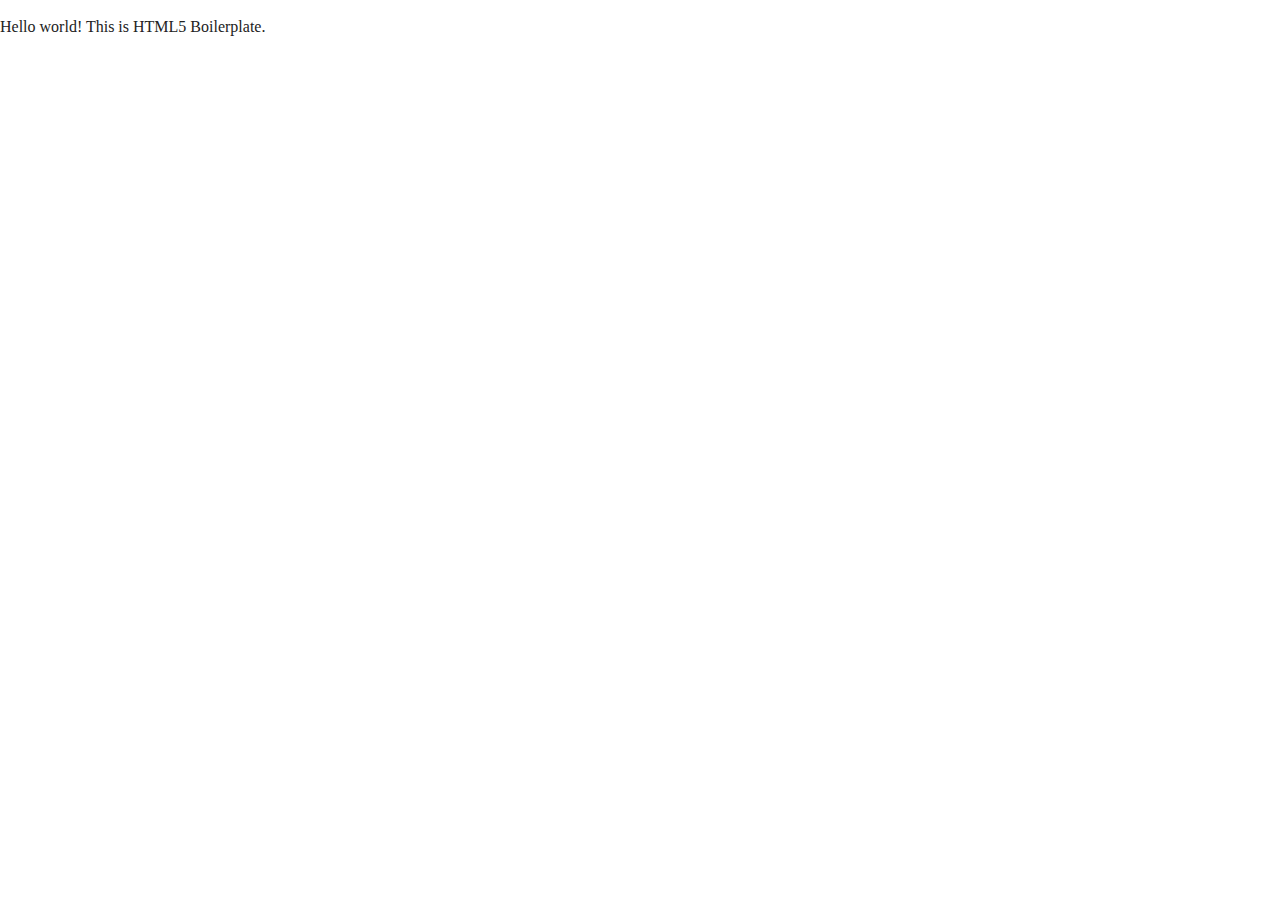
==== about/index.html @ d0c74fc8 "initial commit" ====
<!doctype html>
<html class="no-js" lang="">

<head>
  <meta charset="utf-8">
  <title></title>
  <meta name="description" content="">
  <meta name="viewport" content="width=device-width, initial-scale=1">

  <link rel="manifest" href="site.webmanifest">
  <link rel="../apple-touch-icon" href="../icon.png">
  <!-- Place favicon.ico in the root directory -->

  <link rel="stylesheet" href="../css/normalize.css">
  <link rel="stylesheet" href="../css/main.css">

  <meta name="theme-color" content="#fafafa">
</head>

<body>
  <!--[if IE]>
    <p class="browserupgrade">You are using an <strong>outdated</strong> browser. Please <a href="https://browsehappy.com/">upgrade your browser</a> to improve your experience and security.</p>
  <![endif]-->

  <!-- Add your site or application content here -->
  <p>Hello world! This is HTML5 Boilerplate.</p>
  <script src="../js/vendor/modernizr-3.8.0.min.js"></script>
  <script src="https://code.jquery.com/jquery-3.4.1.min.js" integrity="sha256-CSXorXvZcTkaix6Yvo6HppcZGetbYMGWSFlBw8HfCJo=" crossorigin="anonymous"></script>
  <script>window.jQuery || document.write('<script src="../js/vendor/jquery-3.4.1.min.js"><\/script>')</script>
  <script src="../js/plugins.js"></script>
  <script src="../js/main.js"></script>

  <!-- Google Analytics: change UA-XXXXX-Y to be your site's ID. -->
  <script>
    window.ga = function () { ga.q.push(arguments) }; ga.q = []; ga.l = +new Date;
    ga('create', 'UA-XXXXX-Y', 'auto'); ga('set','transport','beacon'); ga('send', 'pageview')
  </script>
  <script src="https://www.google-analytics.com/analytics.js" async></script>
</body>

</html>
---- css/main.css ----
/*! HTML5 Boilerplate v7.3.0 | MIT License | https://html5boilerplate.com/ */

/* main.css 2.0.0 | MIT License | https://github.com/h5bp/main.css#readme */
/*
 * What follows is the result of much research on cross-browser styling.
 * Credit left inline and big thanks to Nicolas Gallagher, Jonathan Neal,
 * Kroc Camen, and the H5BP dev community and team.
 */

/* ==========================================================================
   Base styles: opinionated defaults
   ========================================================================== */

html {
  color: #222;
  font-size: 1em;
  line-height: 1.4;
}

/*
 * Remove text-shadow in selection highlight:
 * https://twitter.com/miketaylr/status/12228805301
 *
 * Vendor-prefixed and regular ::selection selectors cannot be combined:
 * https://stackoverflow.com/a/16982510/7133471
 *
 * Customize the background color to match your design.
 */

::-moz-selection {
  background: #b3d4fc;
  text-shadow: none;
}

::selection {
  background: #b3d4fc;
  text-shadow: none;
}

/*
 * A better looking default horizontal rule
 */

hr {
  display: block;
  height: 1px;
  border: 0;
  border-top: 1px solid #ccc;
  margin: 1em 0;
  padding: 0;
}

/*
 * Remove the gap between audio, canvas, iframes,
 * images, videos and the bottom of their containers:
 * https://github.com/h5bp/html5-boilerplate/issues/440
 */

audio,
canvas,
iframe,
img,
svg,
video {
  vertical-align: middle;
}

/*
 * Remove default fieldset styles.
 */

fieldset {
  border: 0;
  margin: 0;
  padding: 0;
}

/*
 * Allow only vertical resizing of textareas.
 */

textarea {
  resize: vertical;
}

/* ==========================================================================
   Browser Upgrade Prompt
   ========================================================================== */

.browserupgrade {
  margin: 0.2em 0;
  background: #ccc;
  color: #000;
  padding: 0.2em 0;
}

/* ==========================================================================
   Author's custom styles
   ========================================================================== */

/* ==========================================================================
   Helper classes
   ========================================================================== */

/*
 * Hide visually and from screen readers
 */

.hidden {
  display: none !important;
}

/*
* Hide only visually, but have it available for screen readers:
* https://snook.ca/archives/html_and_css/hiding-content-for-accessibility
*
* 1. For long content, line feeds are not interpreted as spaces and small width
*    causes content to wrap 1 word per line:
*    https://medium.com/@jessebeach/beware-smushed-off-screen-accessible-text-5952a4c2cbfe
*/

.sr-only {
  border: 0;
  clip: rect(0, 0, 0, 0);
  height: 1px;
  margin: -1px;
  overflow: hidden;
  padding: 0;
  position: absolute;
  white-space: nowrap;
  width: 1px;
  /* 1 */
}

/*
* Extends the .sr-only class to allow the element
* to be focusable when navigated to via the keyboard:
* https://www.drupal.org/node/897638
*/

.sr-only.focusable:active,
.sr-only.focusable:focus {
  clip: auto;
  height: auto;
  margin: 0;
  overflow: visible;
  position: static;
  white-space: inherit;
  width: auto;
}

/*
* Hide visually and from screen readers, but maintain layout
*/

.invisible {
  visibility: hidden;
}

/*
* Clearfix: contain floats
*
* For modern browsers
* 1. The space content is one way to avoid an Opera bug when the
*    `contenteditable` attribute is included anywhere else in the document.
*    Otherwise it causes space to appear at the top and bottom of elements
*    that receive the `clearfix` class.
* 2. The use of `table` rather than `block` is only necessary if using
*    `:before` to contain the top-margins of child elements.
*/

.clearfix:before,
.clearfix:after {
  content: " ";
  /* 1 */
  display: table;
  /* 2 */
}

.clearfix:after {
  clear: both;
}

/* ==========================================================================
   EXAMPLE Media Queries for Responsive Design.
   These examples override the primary ('mobile first') styles.
   Modify as content requires.
   ========================================================================== */

@media only screen and (min-width: 35em) {
  /* Style adjustments for viewports that meet the condition */
}

@media print,
  (-webkit-min-device-pixel-ratio: 1.25),
  (min-resolution: 1.25dppx),
  (min-resolution: 120dpi) {
  /* Style adjustments for high resolution devices */
}

/* ==========================================================================
   Print styles.
   Inlined to avoid the additional HTTP request:
   https://www.phpied.com/delay-loading-your-print-css/
   ========================================================================== */

@media print {
  *,
  *:before,
  *:after {
    background: transparent !important;
    color: #000 !important;
    /* Black prints faster */
    box-shadow: none !important;
    text-shadow: none !important;
  }
  a,
  a:visited {
    text-decoration: underline;
  }
  a[href]:after {
    content: " (" attr(href) ")";
  }
  abbr[title]:after {
    content: " (" attr(title) ")";
  }
  /*
     * Don't show links that are fragment identifiers,
     * or use the `javascript:` pseudo protocol
     */
  a[href^="#"]:after,
  a[href^="javascript:"]:after {
    content: "";
  }
  pre {
    white-space: pre-wrap !important;
  }
  pre,
  blockquote {
    border: 1px solid #999;
    page-break-inside: avoid;
  }
  /*
     * Printing Tables:
     * https://web.archive.org/web/20180815150934/http://css-discuss.incutio.com/wiki/Printing_Tables
     */
  thead {
    display: table-header-group;
  }
  tr,
  img {
    page-break-inside: avoid;
  }
  p,
  h2,
  h3 {
    orphans: 3;
    widows: 3;
  }
  h2,
  h3 {
    page-break-after: avoid;
  }
}
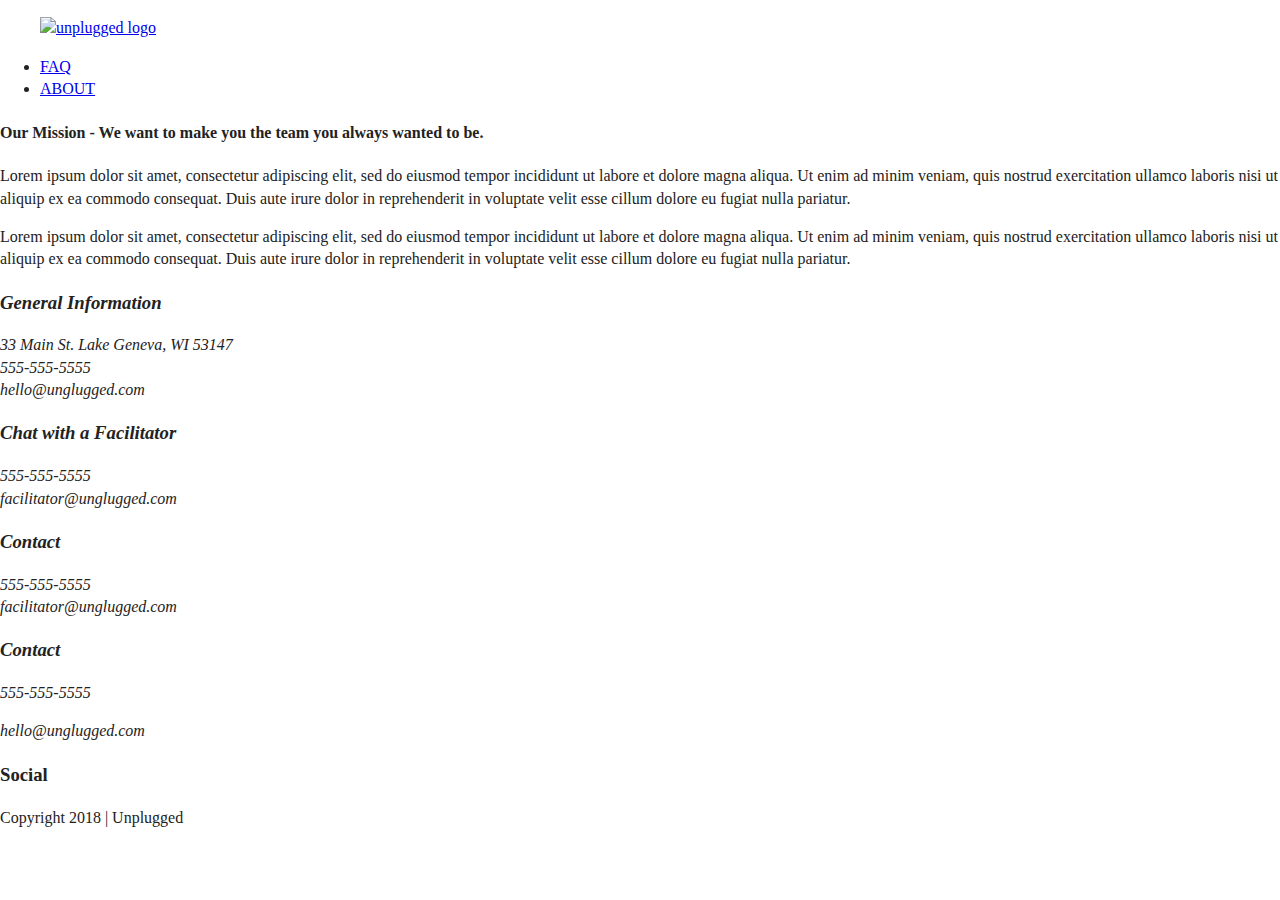
==== commit 839e2c99: "updated ABOUT html file" ====
--- a/about/index.html
+++ b/about/index.html
@@ -3,7 +3,7 @@
 
 <head>
   <meta charset="utf-8">
-  <title></title>
+  <title>Unplugged Retreat | About</title>
   <meta name="description" content="">
   <meta name="viewport" content="width=device-width, initial-scale=1">
 
@@ -18,12 +18,87 @@
 </head>
 
 <body>
-  <!--[if IE]>
-    <p class="browserupgrade">You are using an <strong>outdated</strong> browser. Please <a href="https://browsehappy.com/">upgrade your browser</a> to improve your experience and security.</p>
-  <![endif]-->
+  <header>
+    <div class="content-wrapper">
+      <figure>
+        <a href="#"><img src="img/unpluggedlogo.png" alt="unplugged logo"></a>
+      </figure>
 
-  <!-- Add your site or application content here -->
-  <p>Hello world! This is HTML5 Boilerplate.</p>
+      <div class="header-divider"></div>
+
+      <nav>
+        <ul>
+          <li><a href="faq/index.html" target="_blank">FAQ</a></li>
+          <li><a href="index.html" target="_blank">ABOUT</a></li>
+        </ul>
+      </nav>
+    </div>
+  </header>
+
+  <main>
+    <section class="mission">
+      <div class="content-wrapper">
+        <div class="mission-content">
+          <h4>Our Mission - We want to make you the team you always wanted to be.</h4>
+          <p>Lorem ipsum dolor sit amet, consectetur adipiscing elit, sed do eiusmod tempor incididunt ut labore et dolore magna aliqua. Ut enim ad minim veniam, quis nostrud exercitation ullamco laboris nisi ut aliquip ex ea commodo consequat. Duis aute irure dolor in reprehenderit in voluptate velit esse cillum dolore eu fugiat nulla pariatur.</p>
+          <p>Lorem ipsum dolor sit amet, consectetur adipiscing elit, sed do eiusmod tempor incididunt ut labore et dolore magna aliqua. Ut enim ad minim veniam, quis nostrud exercitation ullamco laboris nisi ut aliquip ex ea commodo consequat. Duis aute irure dolor in reprehenderit in voluptate velit esse cillum dolore eu fugiat nulla pariatur.</p>
+        </div>
+      </div> <!-- mission content wrapper ends -->
+    </section> <!-- contact-info -->
+
+    <section class="map">
+      <div class="content-wrapper">
+        <div class="map-content">
+        </div>
+      </div> <!-- map content wrapper ends -->
+    </section> <!-- contact-info -->
+<section class="contact">
+  <div class="content-wrapper">
+    <address class="General">
+      <h3>General Information</h3>
+      <p>33 Main St. Lake Geneva, WI 53147<br>
+          555-555-5555<br>
+          hello@unglugged.com</p>
+    </address>
+    <address class="Facilitator">
+      <h3>Chat with a Facilitator</h3>
+      <p>555-555-5555<br>
+        facilitator@unglugged.com</p>
+    </address>
+    <address class="Contact">
+      <h3>Contact</h3>
+      <p>555-555-5555<br>
+        facilitator@unglugged.com</p>
+    </address>
+  </div> <!-- mission content wrapper ends -->
+</section> <!-- contact-info -->
+</main>
+
+<footer>
+  <div class="content-wrapper">
+      <div class="footer-content">
+            <address class="contact">
+              <h3>Contact</h3>
+              <p>555-555-5555<br>
+              <p>hello@unglugged.com</p>
+            </address>
+
+          <div class="social">
+            <h3>Social</h3>
+              <div class="social-icons">
+                  <p><a href="https://www.facebook.com/yoursite" target="_blank"></a></p>
+                  <p><a href="https://www.twitter.com/yoursite" target="_blank"></a></p>
+                  <p><a href="https://www.instagram.com/yoursite" target="_blank"></a></p>
+              </div>
+          </div>
+      </div><!-- footer content ends -->
+  </div><!--footer content-wrapper ends-->
+
+  <div class="copyright">
+    <p>Copyright 2018 | Unplugged</p>
+  </div>
+</footer>
+
   <script src="../js/vendor/modernizr-3.8.0.min.js"></script>
   <script src="https://code.jquery.com/jquery-3.4.1.min.js" integrity="sha256-CSXorXvZcTkaix6Yvo6HppcZGetbYMGWSFlBw8HfCJo=" crossorigin="anonymous"></script>
   <script>window.jQuery || document.write('<script src="../js/vendor/jquery-3.4.1.min.js"><\/script>')</script>
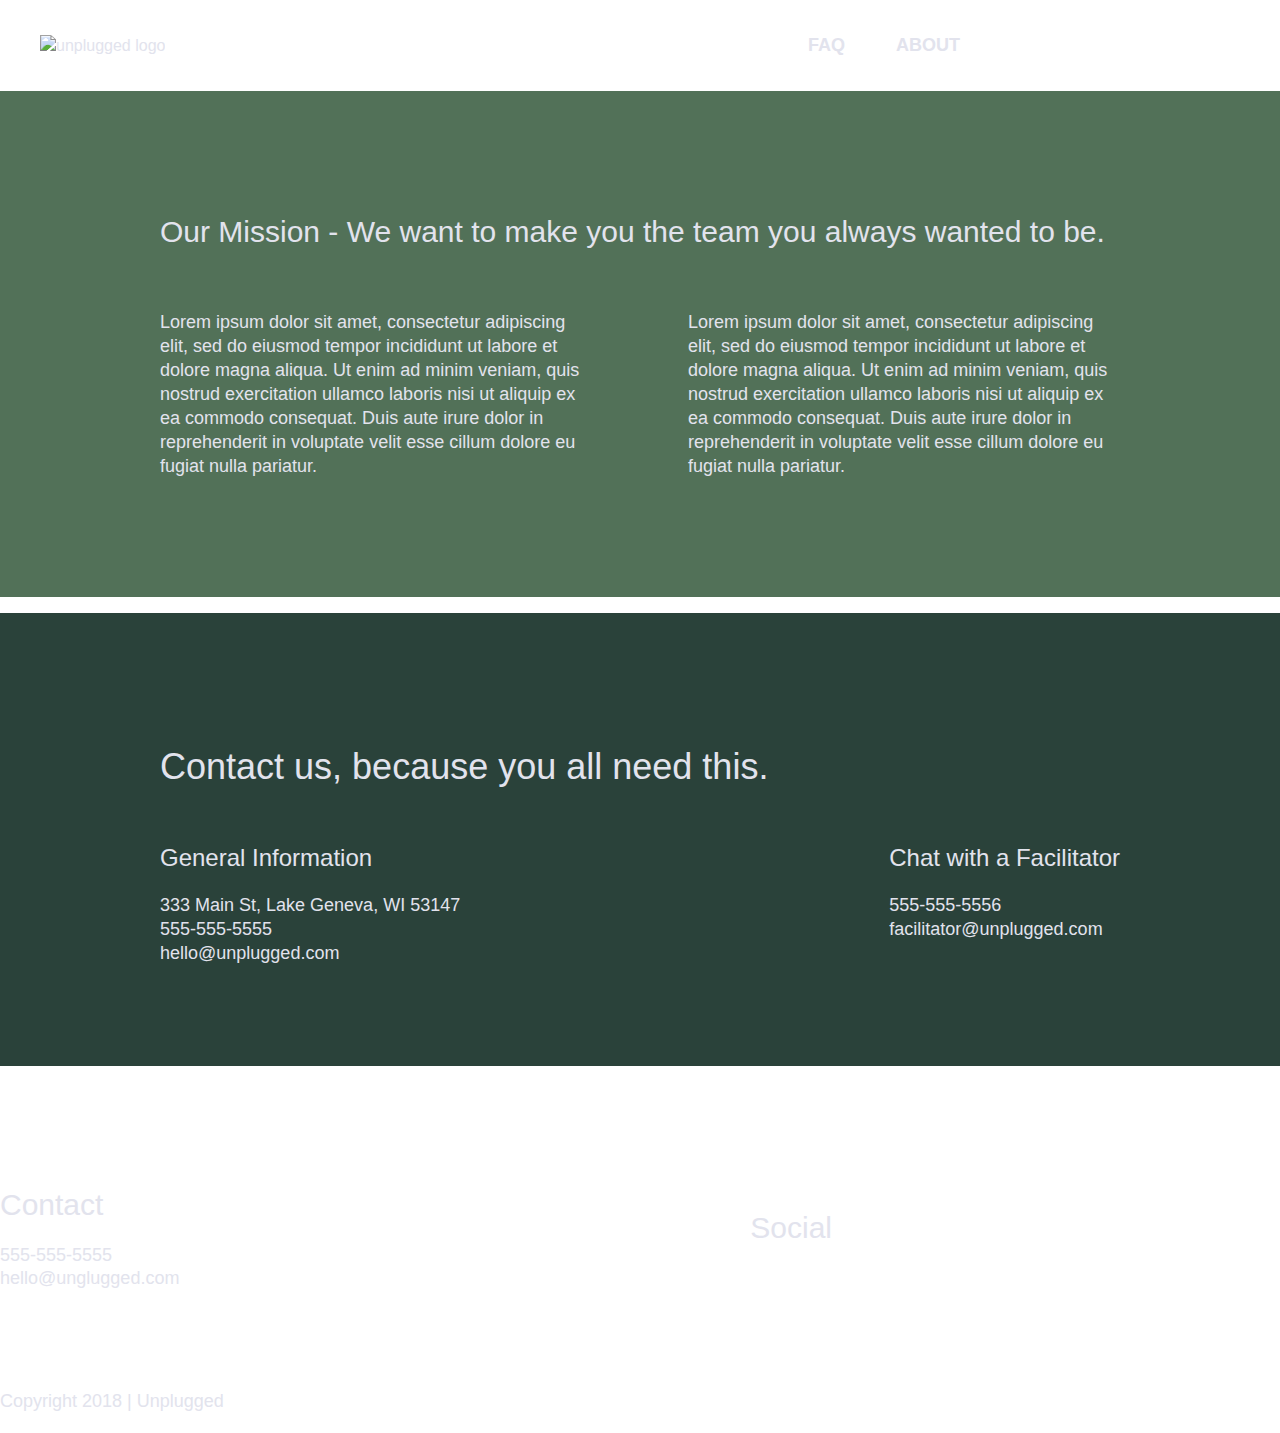
==== commit 62a590a3: "updated ABOUT to match CSS" ====
--- a/about/index.html
+++ b/about/index.html
@@ -21,15 +21,15 @@
   <header>
     <div class="content-wrapper">
       <figure>
-        <a href="#"><img src="img/unpluggedlogo.png" alt="unplugged logo"></a>
+        <a href="#"><img src="../img/unpluggedlogo.png" alt="unplugged logo"></a>
       </figure>
 
       <div class="header-divider"></div>
 
       <nav>
         <ul>
-          <li><a href="faq/index.html" target="_blank">FAQ</a></li>
-          <li><a href="index.html" target="_blank">ABOUT</a></li>
+          <li><a href="../faq/index.html" target="_blank">FAQ</a></li>
+          <li><a href="index.html">About</a></li>
         </ul>
       </nav>
     </div>
@@ -38,8 +38,8 @@
   <main>
     <section class="mission">
       <div class="content-wrapper">
+        <h4>Our Mission - We want to make you the team you always wanted to be.</h4>
         <div class="mission-content">
-          <h4>Our Mission - We want to make you the team you always wanted to be.</h4>
           <p>Lorem ipsum dolor sit amet, consectetur adipiscing elit, sed do eiusmod tempor incididunt ut labore et dolore magna aliqua. Ut enim ad minim veniam, quis nostrud exercitation ullamco laboris nisi ut aliquip ex ea commodo consequat. Duis aute irure dolor in reprehenderit in voluptate velit esse cillum dolore eu fugiat nulla pariatur.</p>
           <p>Lorem ipsum dolor sit amet, consectetur adipiscing elit, sed do eiusmod tempor incididunt ut labore et dolore magna aliqua. Ut enim ad minim veniam, quis nostrud exercitation ullamco laboris nisi ut aliquip ex ea commodo consequat. Duis aute irure dolor in reprehenderit in voluptate velit esse cillum dolore eu fugiat nulla pariatur.</p>
         </div>
@@ -47,32 +47,32 @@
     </section> <!-- contact-info -->
 
     <section class="map">
+      <figure>
+      </figure>
+    </section>
+    <section class="contact-section">
       <div class="content-wrapper">
-        <div class="map-content">
-        </div>
-      </div> <!-- map content wrapper ends -->
-    </section> <!-- contact-info -->
-<section class="contact">
-  <div class="content-wrapper">
-    <address class="General">
-      <h3>General Information</h3>
-      <p>33 Main St. Lake Geneva, WI 53147<br>
-          555-555-5555<br>
-          hello@unglugged.com</p>
-    </address>
-    <address class="Facilitator">
-      <h3>Chat with a Facilitator</h3>
-      <p>555-555-5555<br>
-        facilitator@unglugged.com</p>
-    </address>
-    <address class="Contact">
-      <h3>Contact</h3>
-      <p>555-555-5555<br>
-        facilitator@unglugged.com</p>
-    </address>
-  </div> <!-- mission content wrapper ends -->
-</section> <!-- contact-info -->
-</main>
+        <h2>Contact us, because you all need this.</h2>
+        <address class="contact-content">
+          <div>
+            <h4>General Information</h4>
+            <p>
+              333 Main St, Lake Geneva, WI 53147<br>
+              555-555-5555<br>
+              hello@unplugged.com
+            </p>
+          </div>
+          <div>
+            <h4>Chat with a Facilitator</h4>
+            <p>
+              555-555-5556<br>
+              facilitator@unplugged.com
+            </p>
+          </div>
+        </address> <!-- contact-content div ends -->
+      </div> <!-- contact content wrapper ends -->
+    </section>
+  </main> <!-- main wrapper -->
 
 <footer>
   <div class="content-wrapper">
--- a/css/main.css
+++ b/css/main.css
@@ -97,6 +97,296 @@
 /* ==========================================================================
    Author's custom styles
    ========================================================================== */
+
+   html {
+     font-size: 16px;
+   }
+
+   body {
+     font-family: 'Open Sans', sans-serif;
+     font-size: 1em;
+     color: #e2e3ed;
+     text-align: left;
+   }
+
+   ul,
+   ol {
+     list-style-type: none;
+   }
+
+   a {
+     color: #e2e3ed;
+     text-decoration: none;
+   }
+
+   h2 {
+     font-family: 'Poppins', sans-serif;
+     font-weight: 500;
+     font-size: 1.875em;
+   }
+
+   h3,
+   h4 {
+     font-family: 'Poppins', sans-serif;
+     font-weight: 500;
+     margin: 20px 0;
+     font-size: 1.125em;
+   }
+
+   p {
+     font-size: .875em;
+     line-height: 1.285;
+   }
+
+   img {
+
+   }
+
+   figure {
+
+   }
+
+   address {
+     font-style: normal;
+   }
+
+   .content-wrapper {
+     width: 90%;
+     margin: 50px 0;
+   }
+
+/*---------- BASE HEADER - FOOTER STYLES ----------*/
+
+header,
+footer, {
+  background-color: #202322;
+  display: flex;
+  justify-content: center;
+  align-items: center;
+  flex-flow: row wrap;
+}
+
+/* Header Styles */
+
+header {
+  padding: 15px 0;
+}
+
+header .content-wrapper {
+  display: flex;
+  justify-content: center;
+  align-items: center;
+  flex-flow: row wrap;
+  margin: 0;
+}
+
+.header-divider {
+  background: #3a3a3a;
+  width: 100%;
+  height: 1px;
+  margin: 10px 0 20px 0;
+}
+
+header nav {
+  display: flex;
+  justify-content: space-around;
+  align-items: center;
+  flex-flow: row wrap;
+  width: 60%;
+  font-size: 1.125em;
+  font-weight: 700;
+  text-transform: uppercase;
+}
+header nav ul {
+  display: flex;
+  justify-content: space-around;
+  align-items: center;
+  width: 100%;
+}
+
+/* FOOTER Styles*/
+
+footer {
+  flex-direction: column;
+}
+
+footer p {
+  margin: 0;
+}
+
+footer .content-wrapper {
+  width: 55%;
+  margin: 50px 0;
+}
+
+footer .contact {
+  margin-bottom: 50px;
+}
+
+footer .social-icons {
+  display: flex;
+  justify-content: space-around;
+  align-items: center;
+}
+
+footer .social-icons p {
+  display: flex;
+  justify-content: center;
+  align-items: center;
+}
+
+footer .copyright {
+  margin: 20px 0;
+}
+
+
+/*---------- MOBILE STYLES - HOMEPAGE ----------*/
+
+/* HERO AREA */
+
+.hero-area {
+  display: flex;
+  justify-content: center;
+  align-items: center;
+  flex-flow: row wrap;
+}
+
+.hero-area h1 {
+  font-size: 2.25em;
+  font-family: 'Poppins', Helvetica, Arial, sans-serif;
+  font-weight: 500;
+  line-height: 1.2;
+}
+
+/* ASIDE */
+
+aside .form {
+  margin-top: 30px;
+}
+
+input[type=text] {
+  box-sizing: border-box;
+  width: 100%;
+  color: #2a423a;
+  font-style: italic;
+  padding: 1em;
+}
+
+input[type=button] {
+  width: 100%;
+  padding: 20px 0;
+  margin-top: 20px;
+  background-color: #2a423a;
+  font-family: 'Poppins', Helvetica, Arial, sans-serif;
+  font-weight: 500;
+  font-size: 1.125em;
+  color: #e2e3ed;
+  border: none;
+  text-align: center;
+  text-transform: uppercase;
+}
+
+/* FEATURES */
+
+.features {
+  display: flex;
+  justify-content: center;
+  flex-flow: row wrap;
+}
+
+.features h2 {
+  margin-bottom: 60px;
+}
+
+.features article {
+  width: 63%;
+  margin: 30px 0;
+}
+
+.features p {
+  text-align: center;
+  margin: 0;
+}
+
+.features .features-items {
+  display: flex;
+  justify-content: center;
+  align-items: center;
+  flex-flow: row wrap;
+}
+
+/* REVIEWS */
+
+.reviews {
+  background-color: #2a423a;
+  display: flex;
+  justify-content: center;
+  flex-flow: row wrap;
+}
+
+.reviews h2 {
+  margin-bottom: 40px;
+  line-height: 1;
+}
+
+.reviews h3 {
+  width: 55%;
+  margin: 20px 0;
+}
+
+/*---------- MOBILE STYLES - ABOUT ----------*/
+
+.mission {
+  background-color: #527158;
+  display: flex;
+  justify-content: center;
+  align-items: center;
+  flex-flow: row wrap;
+}
+
+.contact-section {
+  background-color: #2a423a;
+  display: flex;
+  justify-content: center;
+  align-items: center;
+  flex-flow: row wrap;
+}
+
+.contact-content p {
+  margin: 0;
+}
+
+/*---------- MOBILE STYLES - FAQ ----------*/
+
+.faq {
+  background-color: #527158;
+  display: flex;
+  justify-content: center;
+  align-items: center;
+  flex-flow: row wrap;
+}
+
+.faq .content-wrapper {
+  margin: 50px 0 0 0;
+  display: flex;
+  justify-content: center;
+  align-items: center;
+  flex-flow: row wrap;
+}
+
+.faq h2 {
+  margin-bottom: 40px;
+  line-height: 1;
+}
+
+.faq-content {
+  margin-bottom: 50px;
+}
+
+.faq-content h4 {
+  line-height: 1.333;
+}
+
 
 /* ==========================================================================
    Helper classes
@@ -187,8 +477,269 @@
    Modify as content requires.
    ========================================================================== */
 
-@media only screen and (min-width: 35em) {
-  /* Style adjustments for viewports that meet the condition */
+@media only screen and (min-width: 768px) {
+  /* TABLET STYLES */
+
+  /* GENERAL */
+  .content-wrapper {
+    max-width: 640px;
+    margin: 100px 0;
+  }
+
+  h2 {
+    font-size: 2.25em;
+    line-height: 1.333;
+  }
+
+  h3 {
+    font-size: 1.5em;
+    line-height: 1.25;
+  }
+  /* HEADER */
+
+  header {
+    justify-content: space-around;
+    padding: 33px 0;
+  }
+
+  header .content-wrapper {
+    width: 100%;
+    justify-content: space-between;
+  }
+
+  header figure {
+    width: 30%;
+  }
+
+  header nav {
+      width: 20%;
+  }
+
+  header nav ul {
+    justify-content: space-between;
+
+  }
+
+  .header-divider {
+    display: none;
+  }
+
+  /* HERO AREA */
+  .hero-area h1 {
+    font-size: 3em;
+    line-height: 1;
+    margin: 0;
+  }
+  /* ASIDE */
+  aside .content-wrapper {
+    margin: 50px 0;
+    display: flex;
+    justify-content: space-between;
+    flex-flow: row wrap;
+  }
+
+  aside .content-wrapper .form-description,
+  aside .content-wrapper .form {
+      width: 40%;
+      margin: 0;
+  }
+
+  /* FEATURES */
+
+  .features h2 {
+    margin-bottom: 20px;
+  }
+
+  .features article {
+    display: flex;
+    justify-content: center;
+    align-items:center;
+    flex-flow: column wrap;
+    flex-basis: 50%;
+  }
+
+  .features .features-item-description {
+      width: 50%;
+  }
+
+  /* REVIEWS */
+  .reviews article {
+    display: flex;
+    justify-content: space-between;
+  }
+
+  .reviews article div {
+      width: 49%;
+  }
+
+  .reviews h2 {
+    width: 85%;
+  }
+
+  .reviews h3 {
+    width: 75%;
+    margin: 0;
+  }
+
+  /* Footer */
+  footer .content-wrapper {
+      width: 65%;
+      margin: 100px 0;
+  }
+
+  .footer-content {
+    display: flex;
+    justify-content: space-between;
+    align-items: center;
+    flex-direction: row;
+  }
+
+  footer .contact {
+      margin-bottom: 0;
+  }
+
+  footer .copyright {
+      width: 100%;
+  }
+
+  footer h4 {
+    font-size: 1.5em;
+    margin-bottom: 40px;
+  }
+
+  footer p {
+    line-height: 1.285;
+  }
+
+/*---------- TABLET STYLES - ABOUT ----------*/
+
+  .mission-content {
+    display: flex;
+    justify-content: space-between;
+    align-items: center;
+    padding-top: 20px
+ }
+
+  .mission-content p {
+     width: 45%;
+ }
+
+  .contact-section .content-wrapper h2 {
+     width: 80%;
+ }
+
+  .contact-content {
+    display: flex;
+    justify-content: space-between;
+    align-items: flex-start;
+ }
+
+ .contact-content h4 {
+   font-size: 1.5em;
+ }
+
+/*---------- TABLET STYLES - FAQ ----------*/
+  .faq .content-wrapper {
+    justify-content: space-between;
+ }
+
+  .faq-content {
+    flex-basis: 40%;
+ }
+
+  .faq h2 {
+    width: 100%;
+ }
+
+ .faq h4,
+ .faq p {
+     font-size: .875em;
+     line-height: 1.125;
+ }
+}
+
+@media only screen and (min-width: 1200px) {
+  /* DESKTOP STYLES */
+
+  header {
+    padding: 15px 0;
+  }
+
+  .content-wrapper {
+    max-width: 960px;
+  }
+
+  h2 {
+    font-size: 2.25em;
+  }
+
+  h3,
+  h4 {
+      font-size: 1.875em;
+  }
+
+  p {
+      font-size: 1.125em;
+      line-height: 1.333;
+  }
+
+  /* HERO */
+  .hero-area h1 {
+    font-size: 3.75em;
+    width: 60%;
+}
+
+  /* ASIDE */
+  aside .content-wrapper {
+    justify-content: space-around;
+  }
+
+  aside .content-wrapper .form-description,
+  aside .content-wrapper .form {
+    width: 30%;
+  }
+
+  .form-description p {
+    font-size: 1.125em;
+  }
+
+  /* FEATURES */
+
+  .features h2 {
+    width: 90%;
+  }
+
+  .features article {
+    flex-basis: 33%;
+  }
+
+  /* REVIEWS */
+  .reviews h2 {
+    padding-bottom: 50px;
+  }
+
+  .reviews article div {
+    width: 42%;
+  }
+
+  /* FOOTER */
+  footer h4 {
+    font-size: 1.875em;
+  }
+
+
+/*---------- DESKTOP STYLES - ABOUT ----------*/
+
+  .mission h2,
+  .contact-section .content-wrapper h2 {
+      width: 95%;
+  }
+
+/*---------- DESKTOP STYLES - FAQ ----------*/
+
+  .faq h2 {
+    width: 100%;
+  }
 }
 
 @media print,
@@ -262,4 +813,3 @@
     page-break-after: avoid;
   }
 }
-
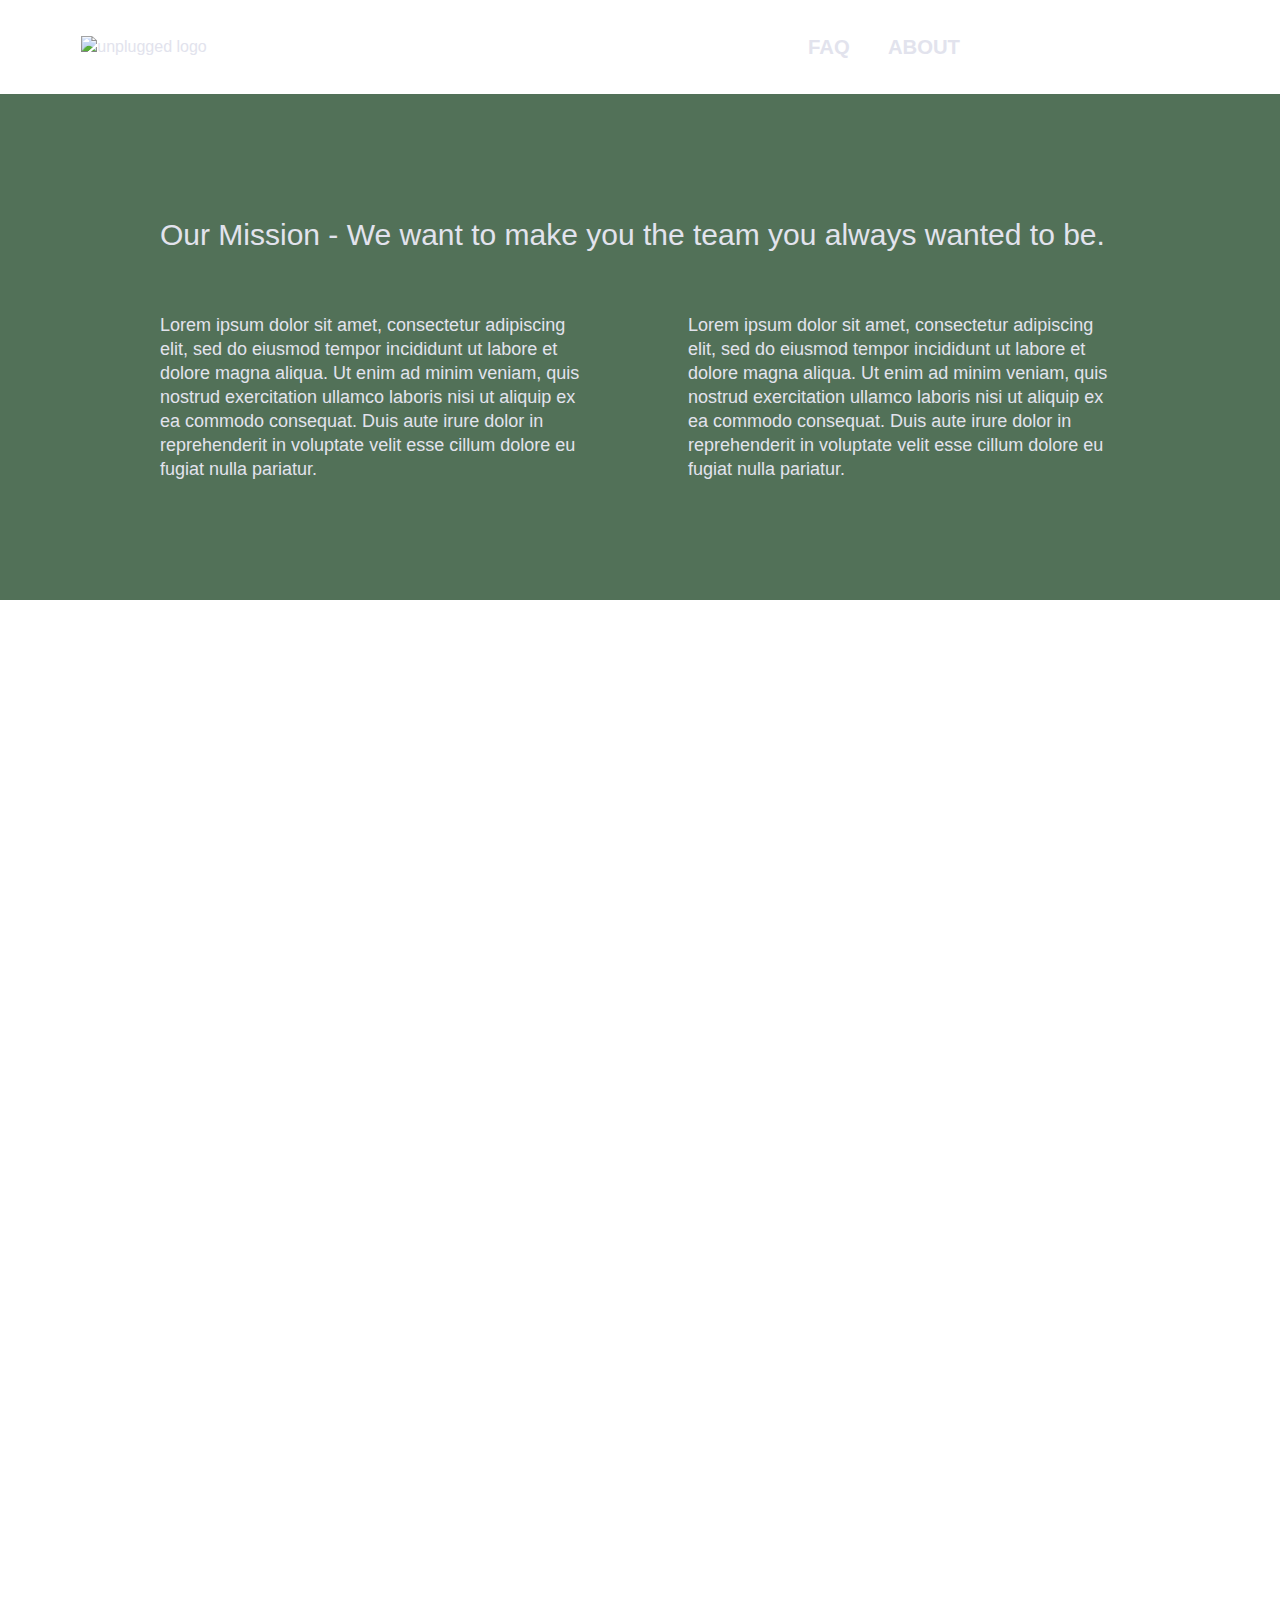
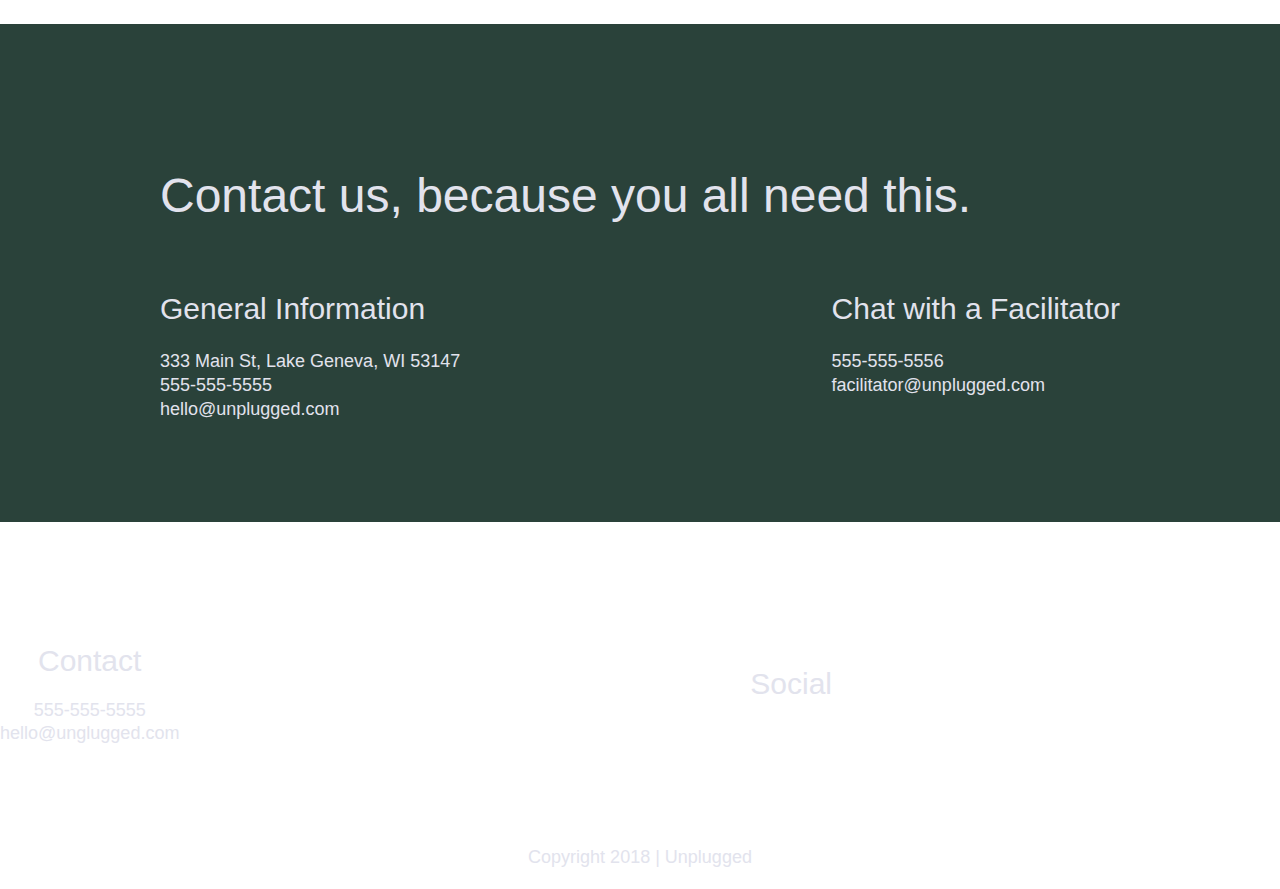
==== commit 7c0af10a: "added code to HTML and CSS to include map" ====
--- a/about/index.html
+++ b/about/index.html
@@ -48,8 +48,12 @@
 
     <section class="map">
       <figure>
+        <iframe src="https://www.google.com/maps/embed?pb=!1m18!1m12!1m3!1d3493.005464517838!2d-88.43053164590837!3d42.59231654785634!2m3!1f0!2f0!3f0!3m2!1i1024!2i768!4f13.1!3m3!1m2!1s0x88058bbbacb5568f%3A0xac5d9a1fbeb32534!2s333%20W%20Main%20St%2C%20Lake%20Geneva%2C%20WI%2053147!5e0!3m2!1sen!2sus!4v1582242098853!5m2!1sen!2sus"
+        width="600" height="450" frameborder="0" style="border:0;" allowfullscreen="">
+        </iframe>
       </figure>
     </section>
+
     <section class="contact-section">
       <div class="content-wrapper">
         <h2>Contact us, because you all need this.</h2>
--- a/css/main.css
+++ b/css/main.css
@@ -97,7 +97,7 @@
 /* ==========================================================================
    Author's custom styles
    ========================================================================== */
-
+/*---------- GLOBAL STYLES ----------*/
    html {
      font-size: 16px;
    }
@@ -139,11 +139,11 @@
    }
 
    img {
-
+   	width: 100%;
    }
 
    figure {
-
+    margin: 0;
    }
 
    address {
@@ -179,6 +179,15 @@
   flex-flow: row wrap;
   margin: 0;
 }
+
+header figure {
+    width: 60%;
+    display: flex;
+    justify-content: center;
+    align-items: center;
+    flex-flow: row wrap;
+}
+
 
 .header-divider {
   background: #3a3a3a;
@@ -197,6 +206,7 @@
   font-weight: 700;
   text-transform: uppercase;
 }
+
 header nav ul {
   display: flex;
   justify-content: space-around;
@@ -204,9 +214,14 @@
   width: 100%;
 }
 
+header nav ul li {
+  font-size: 1.125em;
+}
+
 /* FOOTER Styles*/
 
 footer {
+  text-align: center;
   flex-direction: column;
 }
 
@@ -249,6 +264,11 @@
   justify-content: center;
   align-items: center;
   flex-flow: row wrap;
+  background-image: url('../img/hero-image.jpg');
+  background-color: #333;
+  background-size: cover;
+  background-repeat: no-repeat;
+  background-position: center;
 }
 
 .hero-area h1 {
@@ -259,6 +279,13 @@
 }
 
 /* ASIDE */
+aside {
+  background-color: #527158;
+  display: flex;
+  justify-content: center;
+  align-items: center;
+  flex-flow: row wrap;
+}
 
 aside .form {
   margin-top: 30px;
@@ -292,6 +319,11 @@
   display: flex;
   justify-content: center;
   flex-flow: row wrap;
+  background-image: url('../img/features-image.jpg');
+  background-color: #333;
+  background-size: cover;
+  background-repeat: no-repeat;
+  background-position: center;
 }
 
 .features h2 {
@@ -354,6 +386,22 @@
 
 .contact-content p {
   margin: 0;
+}
+
+.map figure {
+  width: 100%;
+  height: 0;
+  padding-bottom: 80%;
+  overflow: hidden;
+  position: relative;
+}
+
+.map iframe {
+  width: 100%;
+  height: 100%;
+  position: absolute;
+  top: 0;
+  left: 0; 
 }
 
 /*---------- MOBILE STYLES - FAQ ----------*/
@@ -512,12 +560,11 @@
   }
 
   header nav {
-      width: 20%;
+    width: 20%;
   }
 
   header nav ul {
     justify-content: space-between;
-
   }
 
   .header-divider {
@@ -525,11 +572,16 @@
   }
 
   /* HERO AREA */
+  .hero-area {
+    min-height: 600px;
+  }
+
   .hero-area h1 {
     font-size: 3em;
     line-height: 1;
     margin: 0;
   }
+
   /* ASIDE */
   aside .content-wrapper {
     margin: 50px 0;
@@ -540,8 +592,8 @@
 
   aside .content-wrapper .form-description,
   aside .content-wrapper .form {
-      width: 40%;
-      margin: 0;
+    width: 40%;
+    margin: 0;
   }
 
   /* FEATURES */
@@ -559,7 +611,7 @@
   }
 
   .features .features-item-description {
-      width: 50%;
+      width: 62%;
   }
 
   /* REVIEWS */
@@ -568,8 +620,9 @@
     justify-content: space-between;
   }
 
+  .reviews article figure,
   .reviews article div {
-      width: 49%;
+    width: 49%;
   }
 
   .reviews h2 {
@@ -665,6 +718,10 @@
     padding: 15px 0;
   }
 
+  .hero-area {
+    min-height: 775px;
+  }
+
   .content-wrapper {
     max-width: 960px;
   }
@@ -686,7 +743,7 @@
   /* HERO */
   .hero-area h1 {
     font-size: 3.75em;
-    width: 60%;
+    width: 80%;
 }
 
   /* ASIDE */
@@ -733,12 +790,24 @@
   .mission h2,
   .contact-section .content-wrapper h2 {
       width: 95%;
+      font-size: 3em;
+  }
+
+  .contact-content h4 {
+    font-size: 1.875em;
   }
 
 /*---------- DESKTOP STYLES - FAQ ----------*/
 
   .faq h2 {
     width: 100%;
+    font-size: 3em;
+  }
+
+  .faq h4,
+  .faq p {
+    font-size: 1.125em;
+    line-height: 1;
   }
 }
 
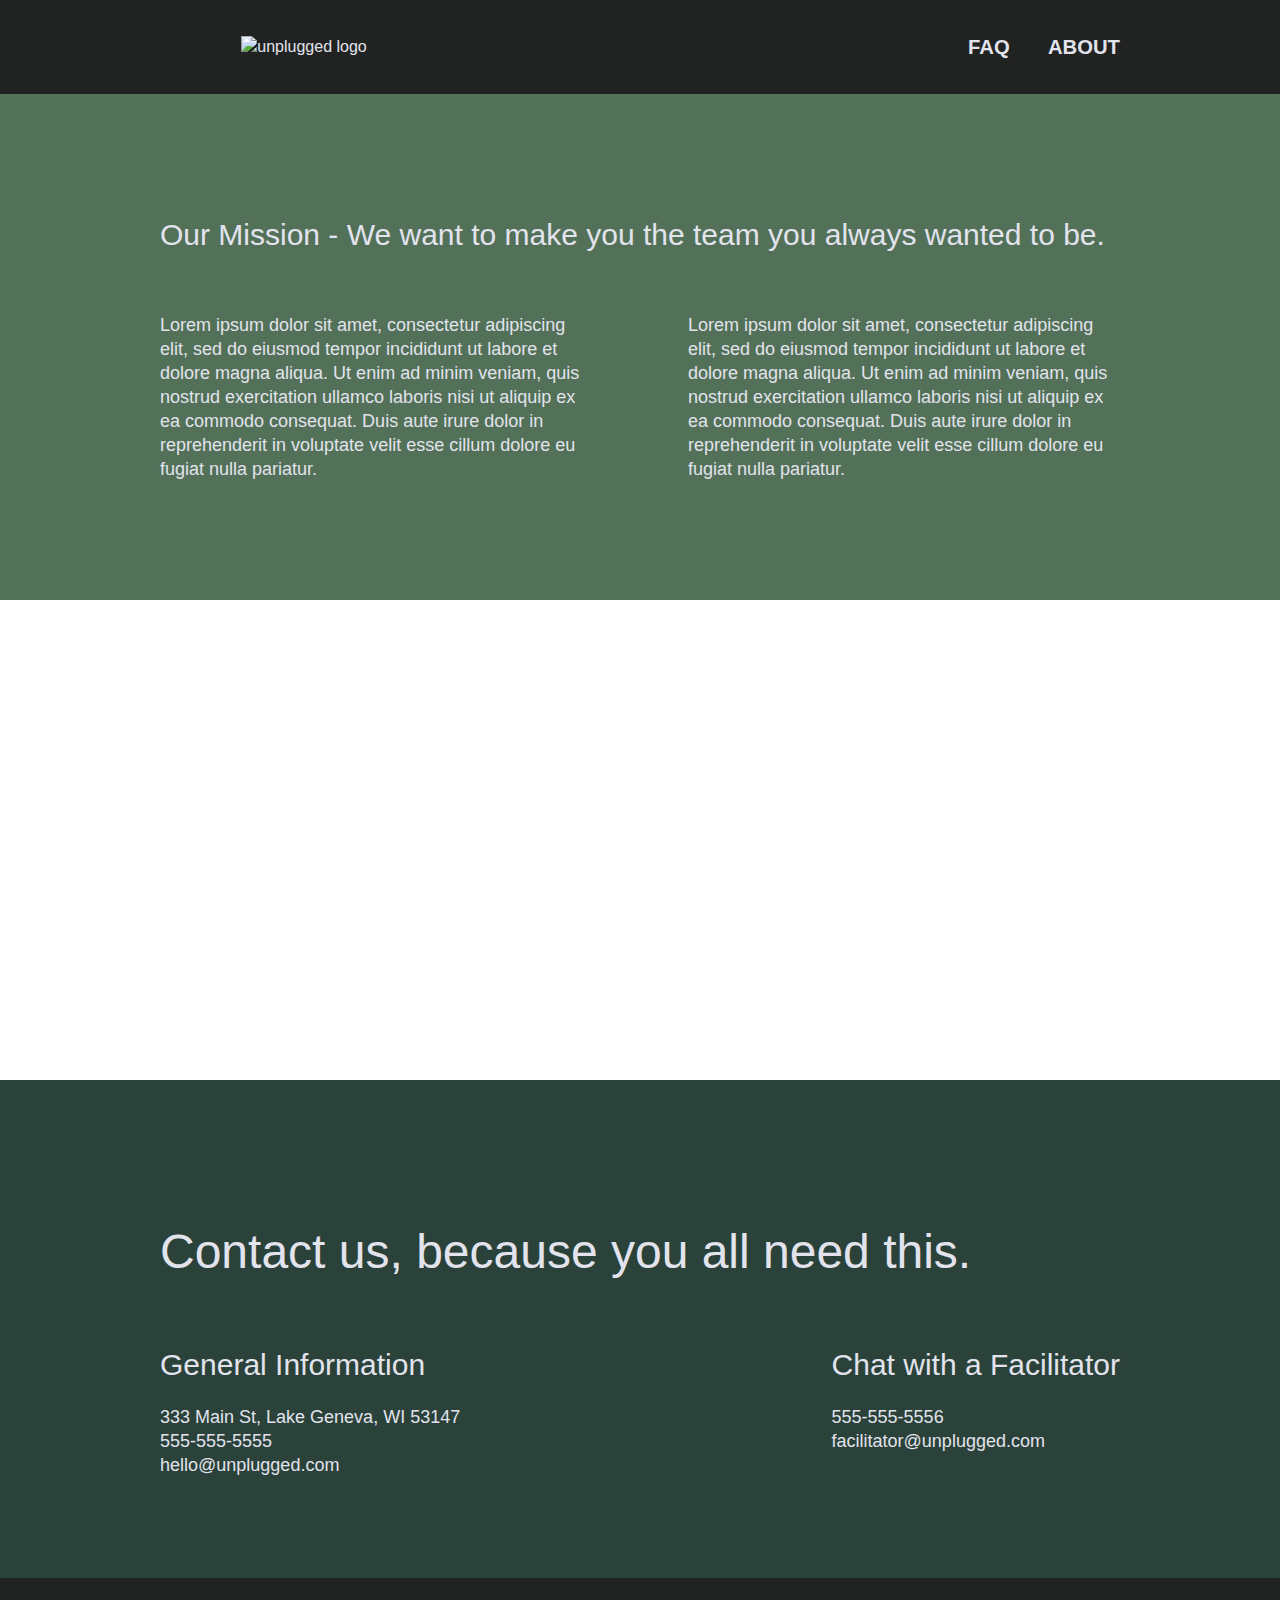
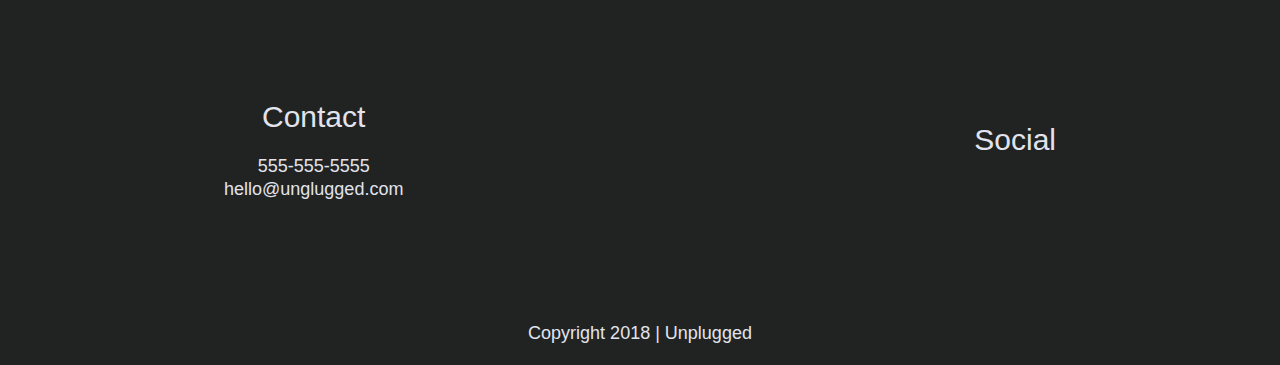
==== commit 87d2f5d2: "updated HTML and CSS with map" ====
--- a/about/index.html
+++ b/about/index.html
@@ -21,7 +21,9 @@
   <header>
     <div class="content-wrapper">
       <figure>
-        <a href="#"><img src="../img/unpluggedlogo.png" alt="unplugged logo"></a>
+        <a href="../index.html">
+          <img src="../img/unpluggedlogo.png" alt="unplugged logo">
+        </a>
       </figure>
 
       <div class="header-divider"></div>
--- a/css/main.css
+++ b/css/main.css
@@ -158,7 +158,7 @@
 /*---------- BASE HEADER - FOOTER STYLES ----------*/
 
 header,
-footer, {
+footer {
   background-color: #202322;
   display: flex;
   justify-content: center;
@@ -262,12 +262,10 @@
 .hero-area {
   display: flex;
   justify-content: center;
-  align-items: center;
   flex-flow: row wrap;
   background-image: url('../img/hero-image.jpg');
   background-color: #333;
   background-size: cover;
-  background-repeat: no-repeat;
   background-position: center;
 }
 
@@ -322,7 +320,6 @@
   background-image: url('../img/features-image.jpg');
   background-color: #333;
   background-size: cover;
-  background-repeat: no-repeat;
   background-position: center;
 }
 
@@ -391,7 +388,7 @@
 .map figure {
   width: 100%;
   height: 0;
-  padding-bottom: 80%;
+  padding-bottom: 125%;
   overflow: hidden;
   position: relative;
 }
@@ -401,7 +398,7 @@
   height: 100%;
   position: absolute;
   top: 0;
-  left: 0; 
+  left: 0;
 }
 
 /*---------- MOBILE STYLES - FAQ ----------*/
@@ -611,7 +608,7 @@
   }
 
   .features .features-item-description {
-      width: 62%;
+    width: 62%;
   }
 
   /* REVIEWS */
@@ -636,11 +633,11 @@
 
   /* Footer */
   footer .content-wrapper {
-      width: 65%;
-      margin: 100px 0;
-  }
-
-  .footer-content {
+    width: 65%;
+    margin: 100px 0;
+  }
+
+  footer .footer-content {
     display: flex;
     justify-content: space-between;
     align-items: center;
@@ -648,11 +645,11 @@
   }
 
   footer .contact {
-      margin-bottom: 0;
+    margin-bottom: 0;
   }
 
   footer .copyright {
-      width: 100%;
+    width: 100%;
   }
 
   footer h4 {
@@ -677,6 +674,10 @@
      width: 45%;
  }
 
+ .map figure {
+   padding-bottom: 45.5%;
+ }
+
   .contact-section .content-wrapper h2 {
      width: 80%;
  }
@@ -706,8 +707,8 @@
 
  .faq h4,
  .faq p {
-     font-size: .875em;
-     line-height: 1.125;
+    font-size: .875em;
+    line-height: 1.125;
  }
 }
 
@@ -716,10 +717,6 @@
 
   header {
     padding: 15px 0;
-  }
-
-  .hero-area {
-    min-height: 775px;
   }
 
   .content-wrapper {
@@ -753,7 +750,7 @@
 
   aside .content-wrapper .form-description,
   aside .content-wrapper .form {
-    width: 30%;
+    width: 40%;
   }
 
   .form-description p {
@@ -786,6 +783,9 @@
 
 
 /*---------- DESKTOP STYLES - ABOUT ----------*/
+  .map figure {
+    padding-bottom: 37.5%;
+  }
 
   .mission h2,
   .contact-section .content-wrapper h2 {
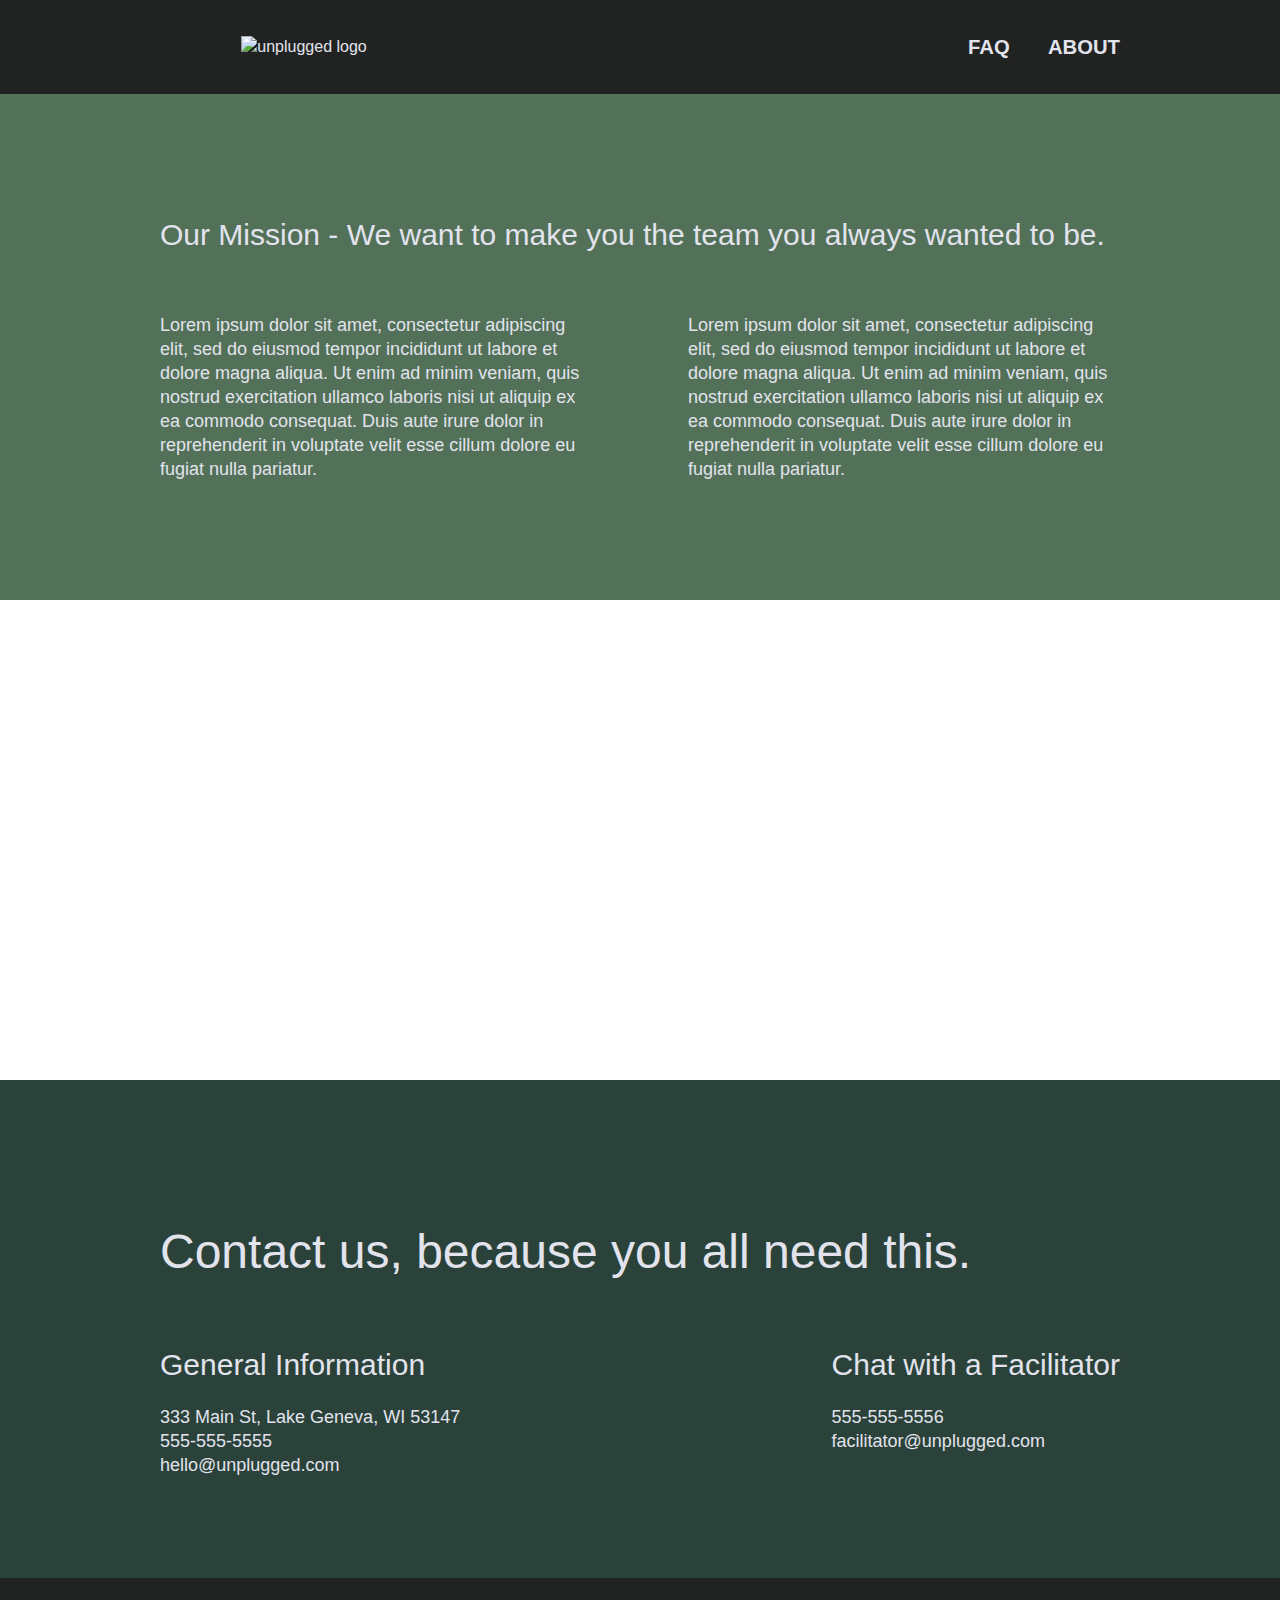
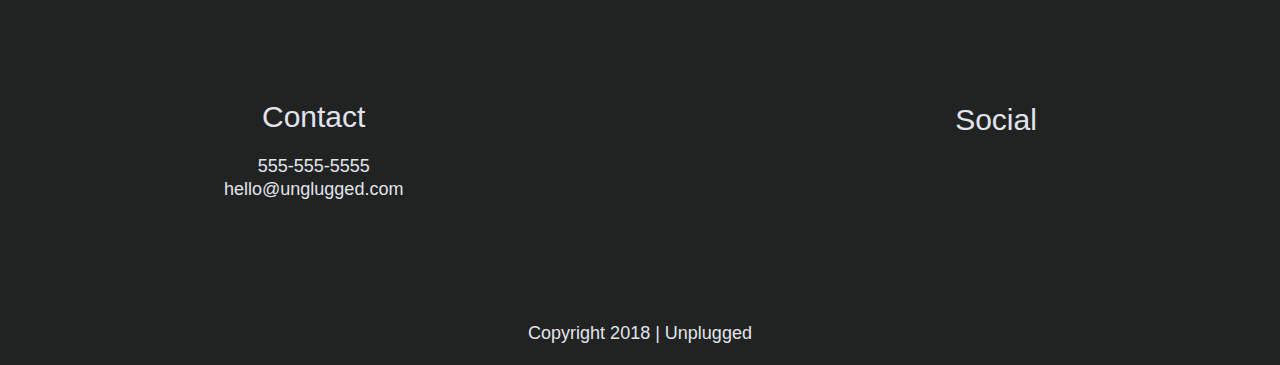
==== commit adcc4769: "upated social media icons in HTML and CSS files" ====
--- a/about/index.html
+++ b/about/index.html
@@ -13,6 +13,11 @@
 
   <link rel="stylesheet" href="../css/normalize.css">
   <link rel="stylesheet" href="../css/main.css">
+
+  <!-- FontAwesome CDN version 5.5 -->
+  <link rel="stylesheet" href="https://use.fontawesome.com/releases/v5.5.0/css/all.css"
+  integrity="sha384-B4dIYHKNBt8Bc12p+WXckhzcICo0wtJAoU8YZTY5qE0Id1GSseTk6S+L3BlXeVIU"
+  crossorigin="anonymous">
 
   <meta name="theme-color" content="#fafafa">
 </head>
@@ -92,9 +97,9 @@
           <div class="social">
             <h3>Social</h3>
               <div class="social-icons">
-                  <p><a href="https://www.facebook.com/yoursite" target="_blank"></a></p>
-                  <p><a href="https://www.twitter.com/yoursite" target="_blank"></a></p>
-                  <p><a href="https://www.instagram.com/yoursite" target="_blank"></a></p>
+                  <p><a href="https://www.facebook.com/yoursite" target="_blank"> <i class="fab fa-facebook"></i></a></p>
+                  <p><a href="https://www.twitter.com/yoursite" target="_blank"> <i class="fab fa-twitter"></i></a></p>
+                  <p><a href="https://www.instagram.com/yoursite" target="_blank"> <i class="fab fa-instagram"></i></a></p>
               </div>
           </div>
       </div><!-- footer content ends -->
--- a/css/main.css
+++ b/css/main.css
@@ -248,6 +248,16 @@
   display: flex;
   justify-content: center;
   align-items: center;
+  border-radius: 50%;
+  width: 40px;
+  height: 40px;
+  display: flex;
+  justify-content: center;
+  align-items: center;
+}
+
+footer .social-icons p i {
+  font-size: 1.3125em;
 }
 
 footer .copyright {
@@ -343,6 +353,10 @@
   align-items: center;
   flex-flow: row wrap;
 }
+.features i {
+	font-size: 3.75em;
+  margin-bottom: 40px;
+}
 
 /* REVIEWS */
 
